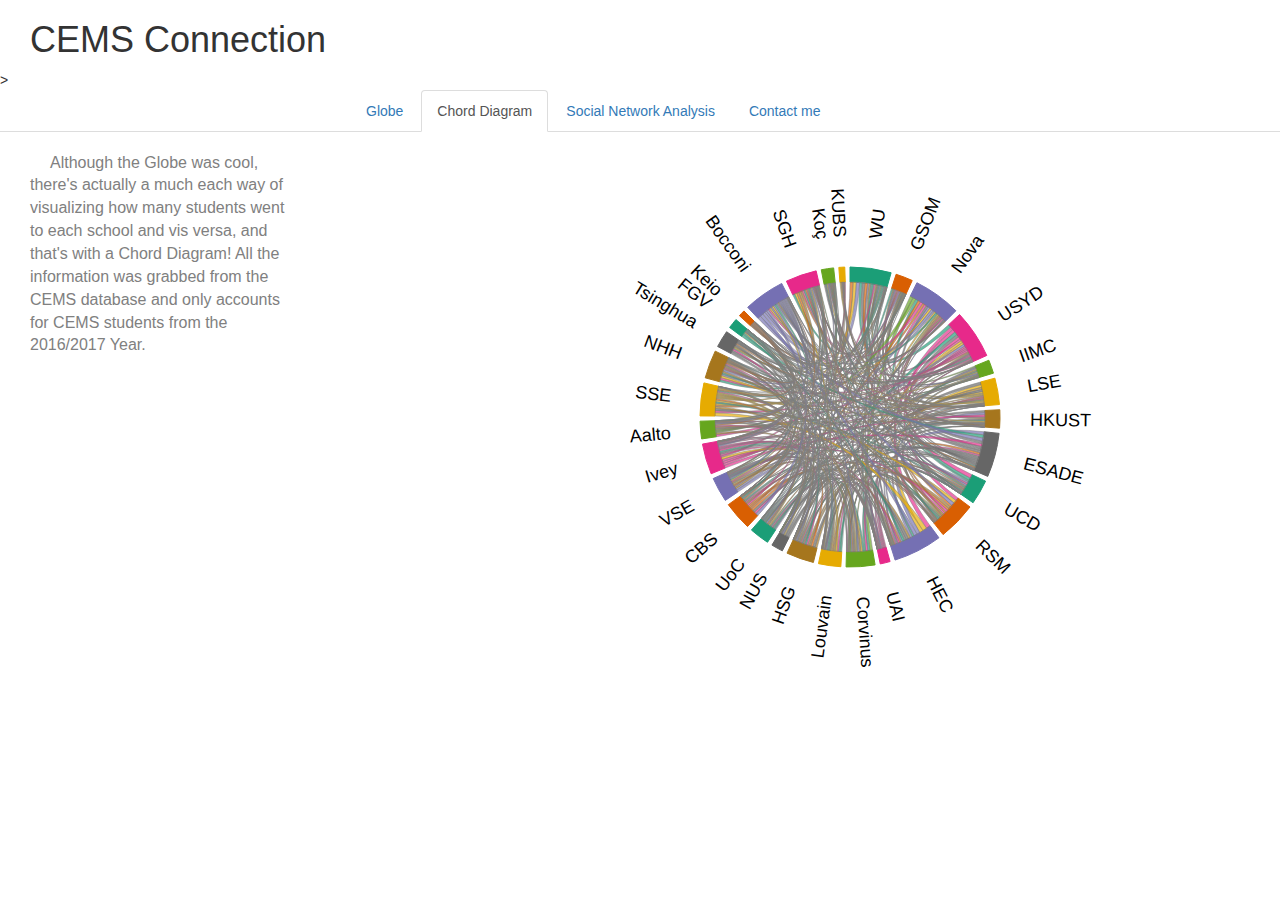
==== public/chorddiag.html @ 21fabdb0 "first push" ====
<!DOCTYPE html>
<html>
<head>
<meta charset="utf-8" />
<script src="[data-uri]"></script>
<script src="[data-uri]"></script>
<script src="[data-uri]"></script>
<link href="data:text/css;charset=utf-8,%2Ed3%2Dtip%20%7B%0Aline%2Dheight%3A%201%3B%0A%0Apadding%3A%2012px%3B%0Abackground%3A%20rgba%280%2C%200%2C%200%2C%200%2E7%29%3B%0Acolor%3A%20%23fff%3B%0Aborder%2Dradius%3A%202px%3B%0Apointer%2Devents%3A%20none%3B%0A%7D%0A" rel="stylesheet" />
<script src="[data-uri]"></script>
<script src="[data-uri]"></script>
<link rel="stylesheet" type="text/css" href="https://maxcdn.bootstrapcdn.com/bootstrap/3.3.7/css/bootstrap.min.css">

<link rel="stylesheet" type="text/css" href="https://maxcdn.bootstrapcdn.com/bootstrap/3.3.7/css/bootstrap.min.css">
<link rel="stylesheet" type="text/css" href="css/red.css">

 <link rel="stylesheet" href="https://maxcdn.bootstrapcdn.com/bootstrap/3.3.7/css/bootstrap.min.css">
  <script src="https://ajax.googleapis.com/ajax/libs/jquery/3.2.1/jquery.min.js"></script>
  <script src="https://maxcdn.bootstrapcdn.com/bootstrap/3.3.7/js/bootstrap.min.js"></script>
</head>


</head>





<title> CEMS Connection </title>

<h1> CEMS Connection </h1>>


<ul class="nav nav-tabs">
	<li> <a href="./index.html">Globe</a><li>
	<li  class="active"> <a href="./chorddiag.html">Chord Diagram</a><li>
	<li> <a href="./oil.html">Social Network Analysis</a><li>
	<li> <a href="https://www.linkedin.com/in/jeffreyfung2/"> Contact me</a> <li>
</ul>

<body>
	
</body>



<p>
 Although the Globe was cool, there's actually a much each way of visualizing how many students went to each school and vis versa, and that's with a Chord Diagram! All the information was grabbed from the CEMS database and only accounts for CEMS students from the 2016/2017 Year.
 </p>


		  <div id="htmlwidget-ca7964b9024618bbb104" style="width:500px;height:500px;" class="chorddiag html-widget"></div>
</div>
<script type="application/json" data-for="htmlwidget-ca7964b9024618bbb104">{"x":{"matrix":[[0,1,3,5,1,2,3,5,3,5,3,1,0,1,2,2,2,6,2,3,2,6,2,1,2,1,6,0,0,0],[3,0,1,1,1,1,2,2,1,1,2,2,0,0,2,1,1,1,0,2,1,1,0,0,1,0,2,0,0,0],[3,4,0,4,2,2,2,4,5,2,1,2,6,3,2,2,1,5,4,2,6,4,1,1,3,1,4,5,0,0],[6,2,4,0,1,4,2,5,6,5,6,3,1,4,1,2,6,3,4,2,3,3,2,2,2,1,1,2,0,0],[1,0,2,0,0,1,0,2,1,1,2,0,0,2,2,0,2,1,1,0,1,2,0,0,0,0,2,0,0,0],[2,0,2,3,0,0,2,5,1,1,5,2,0,0,4,4,0,2,1,2,2,2,1,0,1,1,2,0,0,0],[2,0,0,2,0,0,0,4,1,0,4,0,0,0,1,2,2,1,1,4,1,2,0,1,0,1,1,1,0,0],[4,0,2,5,2,4,4,0,2,4,6,3,1,0,3,3,1,3,1,5,0,3,1,3,6,2,6,0,1,0],[3,0,5,7,0,1,2,2,0,2,3,1,0,0,1,2,0,2,0,3,0,2,1,2,0,0,3,0,0,0],[3,2,1,6,1,1,1,4,2,0,1,3,2,0,4,2,2,4,1,4,1,6,3,1,2,1,6,1,0,0],[4,2,1,8,2,7,4,6,3,1,0,2,1,0,4,4,0,3,0,3,1,8,2,4,4,1,6,1,1,0],[0,0,0,2,0,1,0,2,0,2,1,0,0,2,0,1,1,1,0,1,0,1,0,0,0,0,2,0,0,0],[4,1,5,4,0,1,1,1,3,2,1,1,0,2,2,2,3,2,2,1,2,3,3,0,0,0,3,0,0,0],[3,0,2,2,0,1,1,1,3,2,1,3,2,0,2,2,2,0,1,3,0,0,1,1,2,1,2,0,0,0],[1,1,1,2,0,4,2,4,2,3,3,2,2,1,0,2,0,4,0,3,0,2,0,2,3,1,2,0,0,0],[0,0,0,1,0,4,0,1,0,0,3,0,0,0,2,0,0,0,0,1,0,2,0,2,0,1,2,0,1,0],[1,1,2,2,1,1,2,2,1,0,1,2,2,1,2,1,0,1,1,0,0,2,1,2,1,2,2,0,0,0],[0,1,3,4,1,2,2,4,0,3,3,2,0,0,4,2,2,0,1,3,0,2,0,2,2,1,5,0,0,0],[2,2,3,4,1,1,1,1,1,2,1,1,0,2,1,2,1,2,0,2,1,2,3,1,2,1,2,0,0,0],[3,0,1,4,0,2,4,5,1,4,3,2,0,4,2,3,3,3,1,0,0,1,1,1,1,1,2,0,0,0],[2,0,2,4,0,2,2,2,0,2,0,2,0,1,3,1,0,0,0,1,0,0,1,0,1,2,2,0,0,0],[2,3,3,4,2,2,2,4,3,3,6,1,0,1,4,2,2,3,0,2,0,0,0,1,2,2,2,0,0,0],[4,2,3,4,0,1,1,1,3,3,0,2,2,1,2,2,1,1,1,2,1,4,0,1,1,2,3,0,0,0],[2,0,1,1,0,2,2,3,1,1,4,0,0,0,2,2,1,0,0,3,0,1,0,0,0,2,1,0,0,0],[0,0,0,1,0,2,0,5,0,0,3,1,0,0,0,0,1,1,0,1,0,1,0,0,0,0,1,0,0,0],[1,0,0,1,0,1,0,0,0,1,1,0,0,0,1,1,0,1,0,1,1,1,0,0,0,0,0,0,0,0],[5,2,4,3,2,3,2,6,2,3,6,2,2,1,2,2,2,4,2,2,1,3,3,2,3,1,0,0,0,0],[4,3,3,1,0,1,1,1,3,3,1,2,2,4,1,1,2,4,2,1,1,2,4,1,1,1,2,0,1,0],[2,0,1,1,0,2,1,3,1,1,1,1,0,0,1,1,1,1,0,0,0,0,0,0,1,0,2,0,0,0],[0,0,0,1,0,2,2,1,0,0,1,0,0,0,1,0,0,1,0,1,0,0,0,0,0,0,0,0,0,0]],"options":{"type":"directional","width":500,"height":500,"margin":100,"showGroupnames":true,"groupNames":["WU","GSOM","Nova","USYD","IIMC","LSE","HKUST","ESADE","UCD","RSM","HEC","UAI","Corvinus","Louvain","HSG","NUS","UoC","CBS","VSE","Ivey","Aalto","SSE","NHH","Tsinghua","FGV","Keio","Bocconi","SGH","Koç","KUBS"],"groupColors":["#1B9E77","#D95F02","#7570B3","#E7298A","#66A61E","#E6AB02","#A6761D","#666666"],"groupThickness":0.1,"groupPadding":0.0349065850398866,"groupnamePadding":[30,30,30,30,30,30,30,30,30,30,30,30,30,30,30,30,30,30,30,30,30,30,30,30,30,30,30,30,30,30],"groupnameFontsize":18,"groupedgeColor":null,"chordedgeColor":"#808080","categoryNames":null,"categorynamePadding":100,"categorynameFontsize":28,"showTicks":false,"tickInterval":0.1,"ticklabelFontsize":10,"fadeLevel":0.1,"showTooltips":true,"showZeroTooltips":true,"tooltipNames":["WU","GSOM","Nova","USYD","IIMC","LSE","HKUST","ESADE","UCD","RSM","HEC","UAI","Corvinus","Louvain","HSG","NUS","UoC","CBS","VSE","Ivey","Aalto","SSE","NHH","Tsinghua","FGV","Keio","Bocconi","SGH","Koç","KUBS"],"tooltipFontsize":12,"tooltipUnit":"","tooltipGroupConnector":" &#x25B6; ","precision":"null","clickAction":null,"clickGroupAction":null}},"evals":[],"jsHooks":[]}</script>
<script type="application/htmlwidget-sizing" data-for="htmlwidget-ca7964b9024618bbb104">{"viewer":{"width":500,"height":500,"padding":0,"fill":false},"browser":{"width":500,"height":500,"padding":0,"fill":false}}</script>


		<script
		  src="https://code.jquery.com/jquery-3.2.1.min.js"
		  integrity="sha256-hwg4gsxgFZhOsEEamdOYGBf13FyQuiTwlAQgxVSNgt4="
		  crossorigin="anonymous"></script>

		<script type="text/javascript" src='https://maxcdn.bootstrapcdn.com/bootstrap/3.3.7/js/bootstrap.min.js'></script>

		<script type="text/javascript" src="js/anotherjs.js"></script>

	</div>
</div>


</body>
</html>
---- public/css/red.css ----
#htmlwidget-40059de066a731adba16 {
	position: relative;
	left: 600px;
	bottom: 550px;
}

#htmlwidget-ca7964b9024618bbb104 {
	position: relative;
	left: 600px;
	bottom: 200px;
}

p {
	color: grey;
	font-size: 16px;
	width: 300px;
	padding-left: 30px;
	text-indent: 20px;
	padding-top: 20px;



}

body {
	background-color: white;
}


.nav-tabs > li, .nav-pills > li {
    float:none;
    display:inline-block;
    *display:inline; /* ie7 fix */
     zoom:1; /* hasLayout ie7 trigger */
     position: relative;
     left:350px;
     
}

.nav-tabs, .nav-pills {
    text-align:center;


}

h1 {
	padding-left: 30px;
}
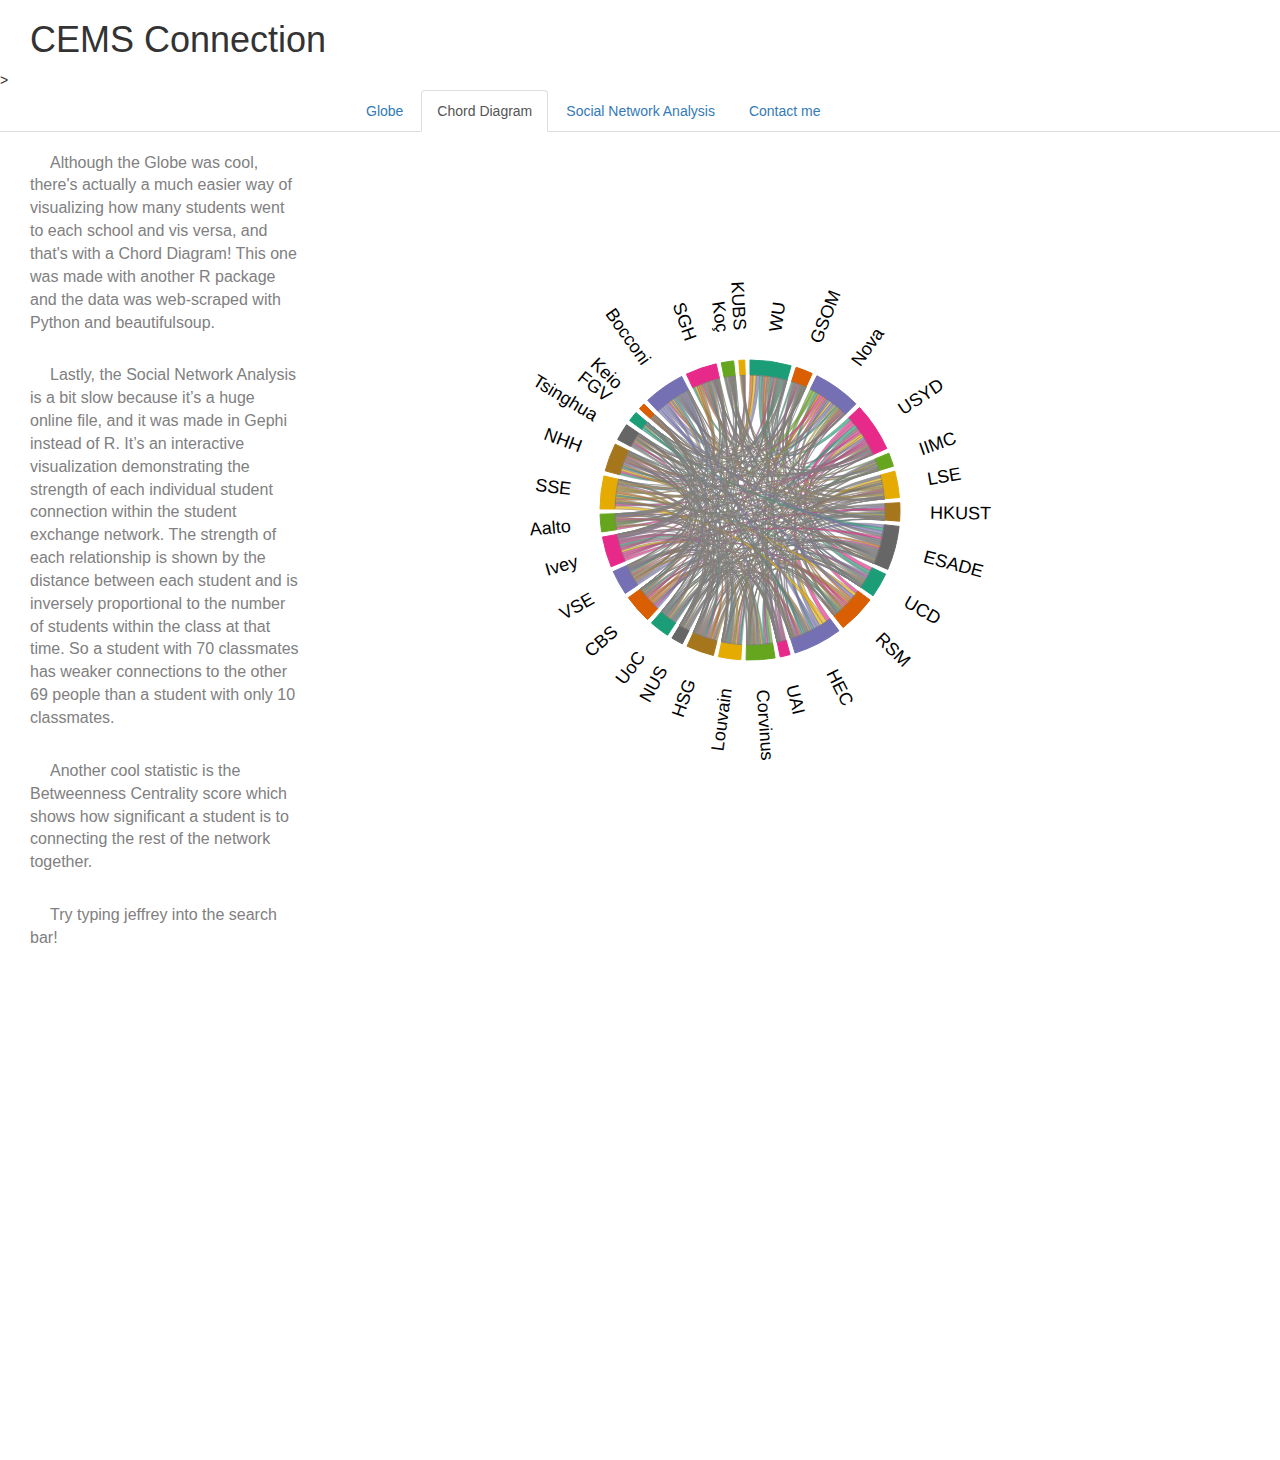
==== commit c52ffe73: "updateed changes" ====
--- a/public/chorddiag.html
+++ b/public/chorddiag.html
@@ -44,7 +44,14 @@
 
 
 <p>
- Although the Globe was cool, there's actually a much each way of visualizing how many students went to each school and vis versa, and that's with a Chord Diagram! All the information was grabbed from the CEMS database and only accounts for CEMS students from the 2016/2017 Year.
+ Although the Globe was cool, there's actually a much easier way of visualizing how many students went to each school and vis versa, and that's with a Chord Diagram! This one was made with another R package and the data was web-scraped with Python and beautifulsoup. 
+
+ <p> Lastly, the Social Network Analysis is a bit slow because it’s a huge online file, and it was made in Gephi instead of R. It’s an interactive visualization demonstrating the strength of each individual student connection within the student exchange network. The strength of each relationship is shown by the distance between each student and is inversely proportional to the number of students within the class at that time. So a student with 70 classmates has weaker connections to the other 69 people than a student with only 10 classmates. 
+
+<p> Another cool statistic is the Betweenness Centrality score which shows how significant a student is to connecting the rest of the network together.
+
+<p> Try typing jeffrey into the search bar! 
+
  </p>
 
 
--- a/public/css/red.css
+++ b/public/css/red.css
@@ -8,8 +8,8 @@
 
 #htmlwidget-ca7964b9024618bbb104 {
 	position: relative;
-	left: 600px;
-	bottom: 200px;
+	left: 500px;
+	bottom: 700px;
 }
 
 p {
